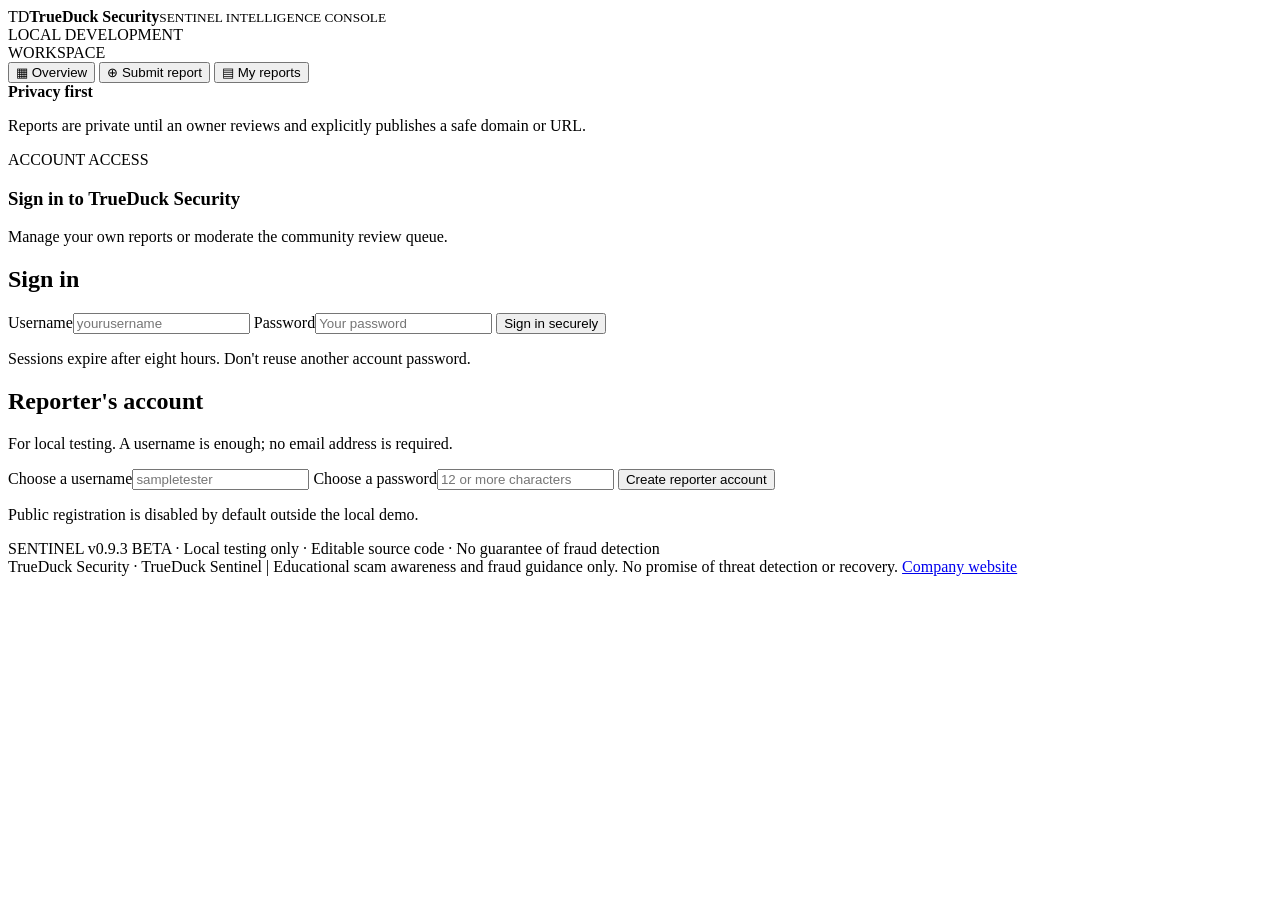
==== cloud_api/dashboard/index.html @ 4d631af8 "Update" ====
<!doctype html>
<html lang="en">
<head>
  <meta charset="utf-8">
  <meta name="viewport" content="width=device-width, initial-scale=1">
  <title>TrueDuck Security | Community Intelligence</title>
  <link rel="stylesheet" href="/dashboard/styles.css">
  <script src="/dashboard/app.js" defer></script>
</head>
<body>
  <header class="masthead">
    <div class="brand"><span class="brand-mark">TD</span><span><b>TrueDuck Security</b><small>SENTINEL INTELLIGENCE CONSOLE</small></span></div>
    <div class="masthead-right"><span class="env"><span class="env-dot"></span> LOCAL DEVELOPMENT</span><span id="userLabel" class="user-label"></span><button type="button" id="logoutButton" class="small-button" hidden>Sign out</button></div>
  </header>
  <main class="layout">
    <aside class="sidebar">
      <div class="sidebar-caption">WORKSPACE</div>
      <nav aria-label="Workspace navigation">
        <button type="button" class="nav-item active" data-screen="overview">▦ <span>Overview</span></button>
        <button type="button" class="nav-item" data-screen="submit">⊕ <span>Submit report</span></button>
        <button type="button" class="nav-item" data-screen="my-reports">▤ <span>My reports</span></button>
        <button type="button" class="nav-item owner-only" data-screen="moderation" hidden>◫ <span>Moderation</span><span id="navPending" class="nav-count">0</span></button>
        <button type="button" class="nav-item owner-only" data-screen="audit" hidden>◷ <span>Audit history</span></button>
      </nav>
      <div class="sidebar-note"><b>Privacy first</b><p>Reports are private until an owner reviews and explicitly publishes a safe domain or URL.</p></div>
    </aside>
    <section class="content">
      <div id="toast" role="status" aria-live="polite" class="toast" hidden></div>

      <section id="authScreen" class="auth-screen">
        <div class="eyebrow">ACCOUNT ACCESS</div><h1>Sign in to TrueDuck Security</h1>
        <p class="muted intro">Manage your own reports or moderate the community review queue.</p>
        <div class="auth-grid">
          <form id="loginForm" class="panel form-panel">
            <h2>Sign in</h2>
            <label for="loginUser">Username</label><input id="loginUser" autocomplete="username" required maxlength="32" placeholder="yourusername">
            <label for="loginPass">Password</label><input id="loginPass" type="password" autocomplete="current-password" minlength="12" required placeholder="Your password">
            <button class="primary" type="submit">Sign in securely</button>
            <p class="micro">Sessions expire after eight hours. Don't reuse another account password.</p>
          </form>
          <form id="registerForm" class="panel form-panel">
            <h2>Reporter's account</h2>
            <p class="muted">For local testing. A username is enough; no email address is required.</p>
            <label for="registerUser">Choose a username</label><input id="registerUser" autocomplete="username" required minlength="3" maxlength="32" placeholder="sampletester">
            <label for="registerPass">Choose a password</label><input id="registerPass" type="password" autocomplete="new-password" required minlength="12" maxlength="128" placeholder="12 or more characters">
            <button class="secondary" type="submit">Create reporter account</button>
            <p class="micro">Public registration is disabled by default outside the local demo.</p>
          </form>
        </div>
      </section>

      <section id="workspace" hidden>
        <section id="overviewScreen" class="screen">
          <div class="page-heading"><div><div class="eyebrow">OVERVIEW</div><h1>Security operations</h1><p>Report intake, review decisions, and publishing activity.</p></div><button id="refreshButton" class="secondary" type="button">↻ Refresh</button></div>
          <div id="ownerOverview" class="owner-only" hidden>
            <div class="metric-grid">
              <div class="metric"><span>ALL REPORTS</span><strong id="metricTotal">—</strong><small>Submitted to the community queue</small></div>
              <div class="metric"><span>AWAITING REVIEW</span><strong id="metricPending">—</strong><small>Require owner review</small></div>
              <div class="metric"><span>APPROVED</span><strong id="metricApproved">—</strong><small>Approved does not mean published</small></div>
              <div class="metric"><span>PUBLISHED</span><strong id="metricPublished">—</strong><small>Explicitly shared URLs or domains</small></div>
            </div>
            <div class="two-columns">
              <div class="panel"><div class="panel-head"><h2>Reports by type</h2><span class="pill">All time</span></div><div id="typeBars" class="bars"><p class="muted">No data yet.</p></div></div>
              <div class="panel"><div class="panel-head"><h2>Recent submissions</h2><span class="pill">Daily count</span></div><div id="dailyBars" class="bars"><p class="muted">No data yet.</p></div></div>
            </div>
          </div>
          <div class="panel notice"><h2>How the review process works</h2><div class="steps"><div><b>01</b><span>Someone submits a report. It stays private.</span></div><div><b>02</b><span>An owner examines supporting evidence and records a decision.</span></div><div><b>03</b><span>Approved domains or URLs can be published separately, then retracted.</span></div></div><p class="muted micro">A report or feed match is not independent proof of fraud. TrueDuck Security does not automatically contact URLs in reports.</p></div>
        </section>

        <section id="submitScreen" class="screen" hidden>
          <div class="page-heading"><div><div class="eyebrow">COMMUNITY INTAKE</div><h1>Submit a suspicious indicator</h1><p>Describe what you observed. Only submit material you have a legitimate reason to share.</p></div></div>
          <form id="reportForm" class="panel report-form">
            <div class="field-grid"><div><label for="reportKind">Indicator type</label><select id="reportKind" required><option value="domain">Domain</option><option value="url">URL</option><option value="email">Email address</option><option value="phone">Phone number (US/Canada)</option><option value="address">Physical address</option></select></div><div><label for="reportValue">Indicator</label><input id="reportValue" required maxlength="500" placeholder="example.test"></div></div>
            <label for="reportDetails">What happened?</label><textarea id="reportDetails" required maxlength="600" rows="5" placeholder="Describe the message or suspicious behavior without sharing passwords, account numbers, or private messages."></textarea>
            <label for="reportEvidence">Evidence reference (optional)</label><input id="reportEvidence" maxlength="300" placeholder="Case number, source reference, or public article identifier">
            <p class="micro">For URLs, remove query strings and fragments because they can contain private tokens. Evidence references are never fetched automatically.</p>
            <button class="primary" type="submit">Submit to review queue</button>
          </form>
        </section>

        <section id="my-reportsScreen" class="screen" hidden>
          <div class="page-heading"><div><div class="eyebrow">REPORT HISTORY</div><h1>My submissions</h1><p>See the status of reports you've submitted.</p></div></div>
          <div class="panel"><div class="table-wrap"><table><thead><tr><th>Indicator</th><th>Status</th><th>Submitted</th></tr></thead><tbody id="myReportsBody"></tbody></table></div></div>
        </section>

        <section id="moderationScreen" class="screen owner-only" hidden>
          <div class="page-heading"><div><div class="eyebrow">OWNER WORKSPACE</div><h1>Moderation queue</h1><p>Review reports before allowing any entry into the published threat feed.</p></div></div>
          <div class="panel"><div class="panel-head"><h2>Community submissions</h2><label class="inline-filter">Status <select id="moderationFilter"><option value="pending">Pending</option><option value="all">All</option><option value="approved">Approved</option><option value="rejected">Rejected</option></select></label></div><div id="moderationList" class="report-cards"></div></div>
          <div id="reviewPanel" class="panel review-panel" hidden>
            <div class="panel-head"><h2>Review selected report</h2><button id="cancelReview" class="small-button" type="button">Close</button></div><div class="selected-record" id="selectedReport"></div>
            <form id="decisionForm"><div class="field-grid"><div><label for="decisionValue">Decision</label><select id="decisionValue"><option value="approved">Approve</option><option value="rejected">Reject</option><option value="pending">Reopen as pending</option></select></div><div><label for="decisionReference">Evidence reference (required for approval)</label><input id="decisionReference" maxlength="300"></div></div><label for="decisionNote">Reason for decision</label><textarea id="decisionNote" rows="3" maxlength="600" required placeholder="Record why you reached this decision."></textarea><button class="primary" type="submit">Save decision</button></form>
            <p class="micro">Changing a decision retracts any previously published entry. Publishing is a separate owner action.</p>
          </div>
        </section>

        <section id="auditScreen" class="screen owner-only" hidden>
          <div class="page-heading"><div><div class="eyebrow">GOVERNANCE</div><h1>Audit history</h1><p>Review the latest moderation and publication events.</p></div></div>
          <div class="panel"><div class="table-wrap"><table><thead><tr><th>Report</th><th>Action</th><th>Note</th><th>Time</th></tr></thead><tbody id="auditBody"></tbody></table></div></div>
        </section>
      </section>
      <footer>SENTINEL v0.9.3 BETA · Local testing only · Editable source code · No guarantee of fraud detection</footer>
    </section>
  </main>
<footer class="td-console-footer">TrueDuck Security · TrueDuck Sentinel | Educational scam awareness and fraud guidance only. No promise of threat detection or recovery. <a href="https://trueducksecurity.com/" target="_blank" rel="noopener noreferrer">Company website</a></footer>
</body>
</html>
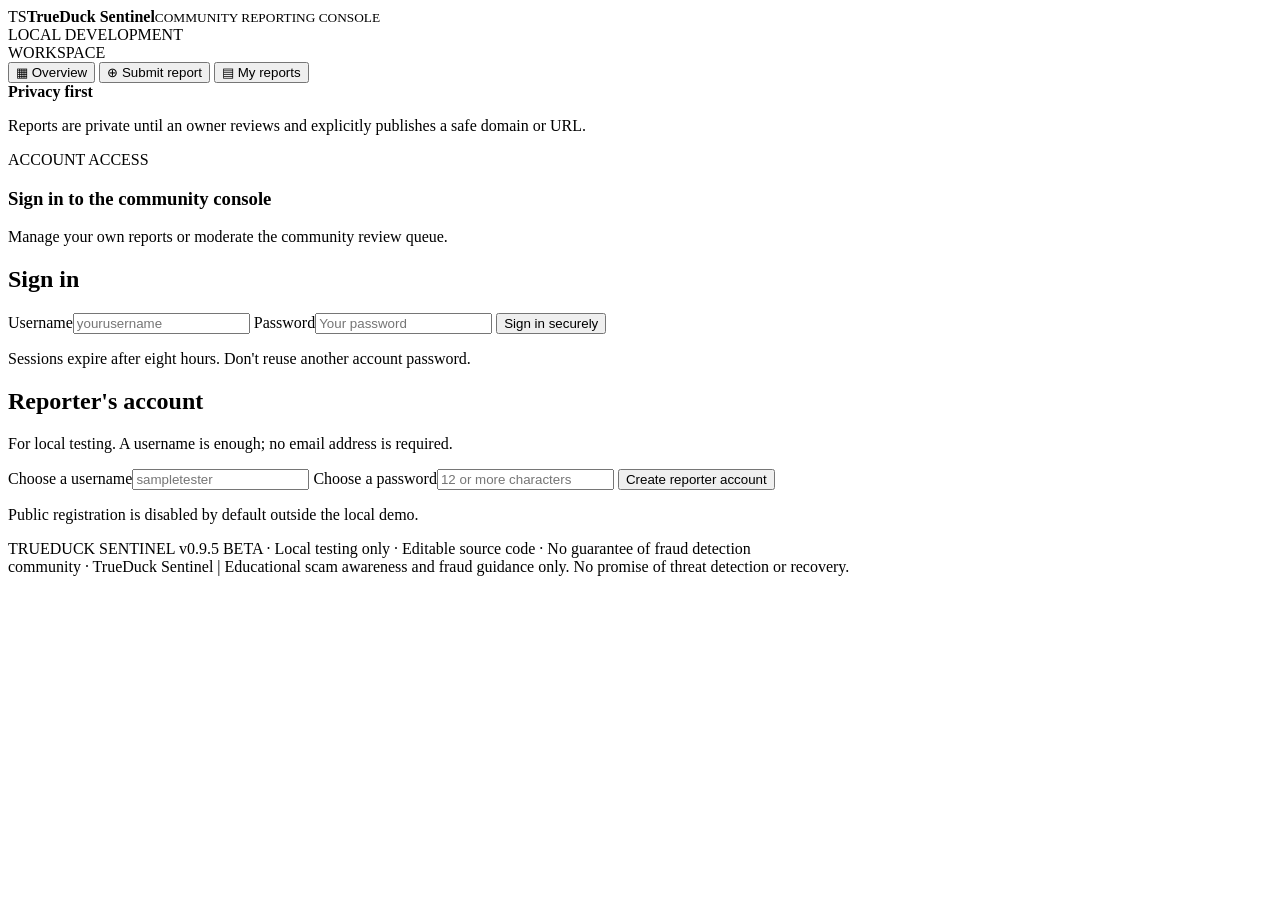
==== commit cdd99a2a: "Open" ====
--- a/cloud_api/dashboard/index.html
+++ b/cloud_api/dashboard/index.html
@@ -3,13 +3,13 @@
 <head>
   <meta charset="utf-8">
   <meta name="viewport" content="width=device-width, initial-scale=1">
-  <title>TrueDuck Security | Community Intelligence</title>
+  <title>TrueDuck Sentinel | Community Console</title>
   <link rel="stylesheet" href="/dashboard/styles.css">
   <script src="/dashboard/app.js" defer></script>
 </head>
 <body>
   <header class="masthead">
-    <div class="brand"><span class="brand-mark">TD</span><span><b>TrueDuck Security</b><small>SENTINEL INTELLIGENCE CONSOLE</small></span></div>
+    <div class="brand"><span class="brand-mark">TS</span><span><b>TrueDuck Sentinel</b><small>COMMUNITY REPORTING CONSOLE</small></span></div>
     <div class="masthead-right"><span class="env"><span class="env-dot"></span> LOCAL DEVELOPMENT</span><span id="userLabel" class="user-label"></span><button type="button" id="logoutButton" class="small-button" hidden>Sign out</button></div>
   </header>
   <main class="layout">
@@ -28,7 +28,7 @@
       <div id="toast" role="status" aria-live="polite" class="toast" hidden></div>
 
       <section id="authScreen" class="auth-screen">
-        <div class="eyebrow">ACCOUNT ACCESS</div><h1>Sign in to TrueDuck Security</h1>
+        <div class="eyebrow">ACCOUNT ACCESS</div><h1>Sign in to the community console</h1>
         <p class="muted intro">Manage your own reports or moderate the community review queue.</p>
         <div class="auth-grid">
           <form id="loginForm" class="panel form-panel">
@@ -64,7 +64,7 @@
               <div class="panel"><div class="panel-head"><h2>Recent submissions</h2><span class="pill">Daily count</span></div><div id="dailyBars" class="bars"><p class="muted">No data yet.</p></div></div>
             </div>
           </div>
-          <div class="panel notice"><h2>How the review process works</h2><div class="steps"><div><b>01</b><span>Someone submits a report. It stays private.</span></div><div><b>02</b><span>An owner examines supporting evidence and records a decision.</span></div><div><b>03</b><span>Approved domains or URLs can be published separately, then retracted.</span></div></div><p class="muted micro">A report or feed match is not independent proof of fraud. TrueDuck Security does not automatically contact URLs in reports.</p></div>
+          <div class="panel notice"><h2>How the review process works</h2><div class="steps"><div><b>01</b><span>Someone submits a report. It stays private.</span></div><div><b>02</b><span>An owner examines supporting evidence and records a decision.</span></div><div><b>03</b><span>Approved domains or URLs can be published separately, then retracted.</span></div></div><p class="muted micro">A report or feed match is not independent proof of fraud. The service does not automatically contact URLs in reports.</p></div>
         </section>
 
         <section id="submitScreen" class="screen" hidden>
@@ -98,9 +98,9 @@
           <div class="panel"><div class="table-wrap"><table><thead><tr><th>Report</th><th>Action</th><th>Note</th><th>Time</th></tr></thead><tbody id="auditBody"></tbody></table></div></div>
         </section>
       </section>
-      <footer>SENTINEL v0.9.3 BETA · Local testing only · Editable source code · No guarantee of fraud detection</footer>
+      <footer>TRUEDUCK SENTINEL v0.9.5 BETA · Local testing only · Editable source code · No guarantee of fraud detection</footer>
     </section>
   </main>
-<footer class="td-console-footer">TrueDuck Security · TrueDuck Sentinel | Educational scam awareness and fraud guidance only. No promise of threat detection or recovery. <a href="https://trueducksecurity.com/" target="_blank" rel="noopener noreferrer">Company website</a></footer>
+<footer class="console-footer">community · TrueDuck Sentinel | Educational scam awareness and fraud guidance only. No promise of threat detection or recovery.</footer>
 </body>
 </html>
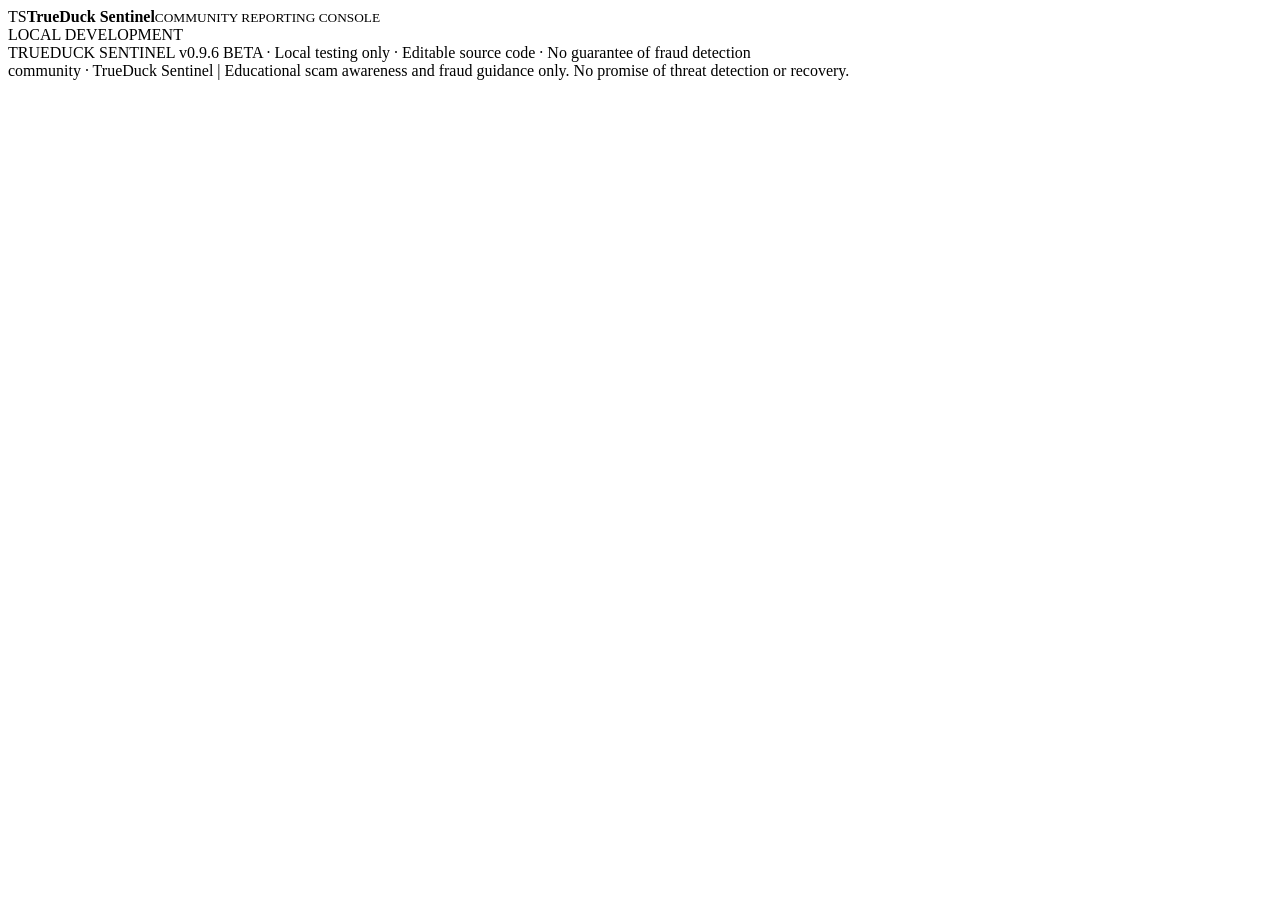
==== commit b8d0fbf2: "Update" ====
--- a/cloud_api/dashboard/index.html
+++ b/cloud_api/dashboard/index.html
@@ -13,12 +13,11 @@
     <div class="masthead-right"><span class="env"><span class="env-dot"></span> LOCAL DEVELOPMENT</span><span id="userLabel" class="user-label"></span><button type="button" id="logoutButton" class="small-button" hidden>Sign out</button></div>
   </header>
   <main class="layout">
-    <aside class="sidebar">
+    <aside id="sidebar" class="sidebar" hidden>
       <div class="sidebar-caption">WORKSPACE</div>
       <nav aria-label="Workspace navigation">
         <button type="button" class="nav-item active" data-screen="overview">▦ <span>Overview</span></button>
         <button type="button" class="nav-item" data-screen="submit">⊕ <span>Submit report</span></button>
-        <button type="button" class="nav-item" data-screen="my-reports">▤ <span>My reports</span></button>
         <button type="button" class="nav-item owner-only" data-screen="moderation" hidden>◫ <span>Moderation</span><span id="navPending" class="nav-count">0</span></button>
         <button type="button" class="nav-item owner-only" data-screen="audit" hidden>◷ <span>Audit history</span></button>
       </nav>
@@ -27,9 +26,9 @@
     <section class="content">
       <div id="toast" role="status" aria-live="polite" class="toast" hidden></div>
 
-      <section id="authScreen" class="auth-screen">
-        <div class="eyebrow">ACCOUNT ACCESS</div><h1>Sign in to the community console</h1>
-        <p class="muted intro">Manage your own reports or moderate the community review queue.</p>
+      <section id="authScreen" class="auth-screen" hidden>
+        <div class="eyebrow">ACCOUNT ACCESS</div><h1>Administrator sign in</h1>
+        <p class="muted intro">Review and moderate anonymous reports. Visitors do not need accounts.</p>
         <div class="auth-grid">
           <form id="loginForm" class="panel form-panel">
             <h2>Sign in</h2>
@@ -38,14 +37,7 @@
             <button class="primary" type="submit">Sign in securely</button>
             <p class="micro">Sessions expire after eight hours. Don't reuse another account password.</p>
           </form>
-          <form id="registerForm" class="panel form-panel">
-            <h2>Reporter's account</h2>
-            <p class="muted">For local testing. A username is enough; no email address is required.</p>
-            <label for="registerUser">Choose a username</label><input id="registerUser" autocomplete="username" required minlength="3" maxlength="32" placeholder="sampletester">
-            <label for="registerPass">Choose a password</label><input id="registerPass" type="password" autocomplete="new-password" required minlength="12" maxlength="128" placeholder="12 or more characters">
-            <button class="secondary" type="submit">Create reporter account</button>
-            <p class="micro">Public registration is disabled by default outside the local demo.</p>
-          </form>
+          <div class="panel form-panel"><h2>Submitting a report?</h2><p>No account or login is required.</p><p><a href="/report">Open anonymous reporting</a></p><p class="micro">Administrator accounts are created locally by the server operator.</p></div>
         </div>
       </section>
 
@@ -68,19 +60,14 @@
         </section>
 
         <section id="submitScreen" class="screen" hidden>
-          <div class="page-heading"><div><div class="eyebrow">COMMUNITY INTAKE</div><h1>Submit a suspicious indicator</h1><p>Describe what you observed. Only submit material you have a legitimate reason to share.</p></div></div>
+          <div class="page-heading"><div><div class="eyebrow">COMMUNITY INTAKE</div><h1>Submit a suspicious indicator</h1><p>No account needed. Describe what you observed. Only submit material you have a legitimate reason to share.</p></div></div>
           <form id="reportForm" class="panel report-form">
             <div class="field-grid"><div><label for="reportKind">Indicator type</label><select id="reportKind" required><option value="domain">Domain</option><option value="url">URL</option><option value="email">Email address</option><option value="phone">Phone number (US/Canada)</option><option value="address">Physical address</option></select></div><div><label for="reportValue">Indicator</label><input id="reportValue" required maxlength="500" placeholder="example.test"></div></div>
             <label for="reportDetails">What happened?</label><textarea id="reportDetails" required maxlength="600" rows="5" placeholder="Describe the message or suspicious behavior without sharing passwords, account numbers, or private messages."></textarea>
             <label for="reportEvidence">Evidence reference (optional)</label><input id="reportEvidence" maxlength="300" placeholder="Case number, source reference, or public article identifier">
-            <p class="micro">For URLs, remove query strings and fragments because they can contain private tokens. Evidence references are never fetched automatically.</p>
+            <p class="micro">Reports are private until reviewed. Do not include identifying details about yourself, passwords or private messages. Server or hosting logs may record connection IPs. For URLs, remove queries and fragments. Evidence references are never fetched automatically.</p>
             <button class="primary" type="submit">Submit to review queue</button>
           </form>
-        </section>
-
-        <section id="my-reportsScreen" class="screen" hidden>
-          <div class="page-heading"><div><div class="eyebrow">REPORT HISTORY</div><h1>My submissions</h1><p>See the status of reports you've submitted.</p></div></div>
-          <div class="panel"><div class="table-wrap"><table><thead><tr><th>Indicator</th><th>Status</th><th>Submitted</th></tr></thead><tbody id="myReportsBody"></tbody></table></div></div>
         </section>
 
         <section id="moderationScreen" class="screen owner-only" hidden>
@@ -98,7 +85,7 @@
           <div class="panel"><div class="table-wrap"><table><thead><tr><th>Report</th><th>Action</th><th>Note</th><th>Time</th></tr></thead><tbody id="auditBody"></tbody></table></div></div>
         </section>
       </section>
-      <footer>TRUEDUCK SENTINEL v0.9.5 BETA · Local testing only · Editable source code · No guarantee of fraud detection</footer>
+      <footer>TRUEDUCK SENTINEL v0.9.6 BETA · Local testing only · Editable source code · No guarantee of fraud detection</footer>
     </section>
   </main>
 <footer class="console-footer">community · TrueDuck Sentinel | Educational scam awareness and fraud guidance only. No promise of threat detection or recovery.</footer>
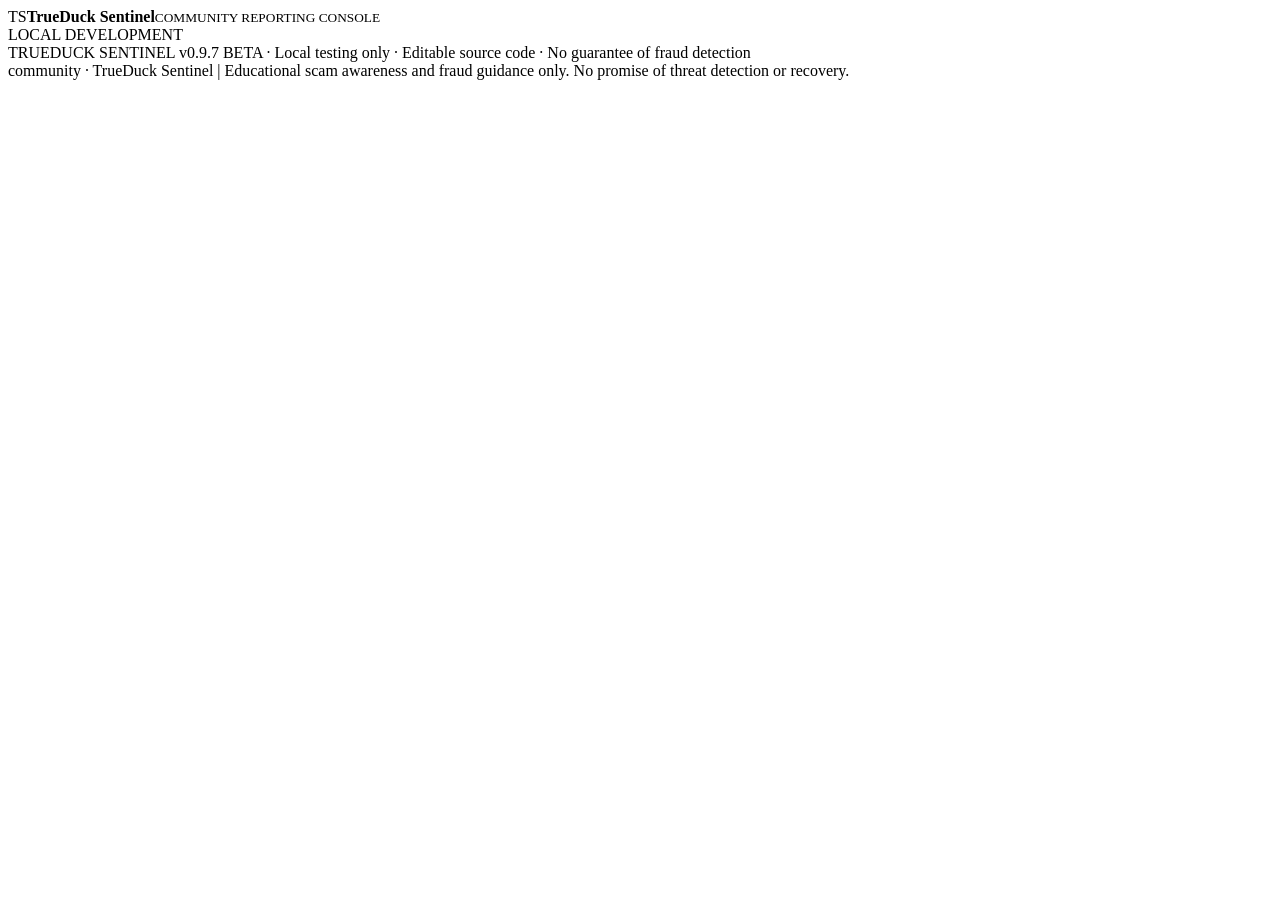
==== commit 51623258: "Update" ====
--- a/cloud_api/dashboard/index.html
+++ b/cloud_api/dashboard/index.html
@@ -71,11 +71,11 @@
         </section>
 
         <section id="moderationScreen" class="screen owner-only" hidden>
-          <div class="page-heading"><div><div class="eyebrow">OWNER WORKSPACE</div><h1>Moderation queue</h1><p>Review reports before allowing any entry into the published threat feed.</p></div></div>
+          <div class="page-heading"><div><div class="eyebrow">OWNER WORKSPACE</div><h1>Moderation queue</h1><p>Review reports before allowing any entry into the published threat feed.</p></div><button id="refreshModeration" class="secondary" type="button">↻ Refresh reports</button></div>
           <div class="panel"><div class="panel-head"><h2>Community submissions</h2><label class="inline-filter">Status <select id="moderationFilter"><option value="pending">Pending</option><option value="all">All</option><option value="approved">Approved</option><option value="rejected">Rejected</option></select></label></div><div id="moderationList" class="report-cards"></div></div>
           <div id="reviewPanel" class="panel review-panel" hidden>
             <div class="panel-head"><h2>Review selected report</h2><button id="cancelReview" class="small-button" type="button">Close</button></div><div class="selected-record" id="selectedReport"></div>
-            <form id="decisionForm"><div class="field-grid"><div><label for="decisionValue">Decision</label><select id="decisionValue"><option value="approved">Approve</option><option value="rejected">Reject</option><option value="pending">Reopen as pending</option></select></div><div><label for="decisionReference">Evidence reference (required for approval)</label><input id="decisionReference" maxlength="300"></div></div><label for="decisionNote">Reason for decision</label><textarea id="decisionNote" rows="3" maxlength="600" required placeholder="Record why you reached this decision."></textarea><button class="primary" type="submit">Save decision</button></form>
+            <form id="decisionForm"><div class="field-grid"><div><label for="decisionValue">Decision</label><select id="decisionValue"><option value="approved">Approve</option><option value="rejected">Reject</option><option value="pending">Reopen as pending</option></select></div><div><label for="decisionReference">Evidence reference (required for approval)</label><input id="decisionReference" maxlength="300"></div></div><label for="decisionNote">Reason for decision</label><textarea id="decisionNote" rows="3" maxlength="600" required placeholder="Record why you reached this decision."></textarea><label for="decisionPublicSummary">Public review summary (optional, 240 characters)</label><textarea id="decisionPublicSummary" rows="3" maxlength="240" placeholder="Example: Reviewed reports describe requests for gift-card payments."></textarea><p class="micro">Visible to anyone after publication or enabling contact lookup. Do not include names, contact details, private evidence, or unverified accusations. The private reason above is never published automatically.</p><button class="primary" type="submit">Save decision</button></form>
             <p class="micro">Changing a decision retracts any previously published entry. Publishing is a separate owner action.</p>
           </div>
         </section>
@@ -85,7 +85,7 @@
           <div class="panel"><div class="table-wrap"><table><thead><tr><th>Report</th><th>Action</th><th>Note</th><th>Time</th></tr></thead><tbody id="auditBody"></tbody></table></div></div>
         </section>
       </section>
-      <footer>TRUEDUCK SENTINEL v0.9.6 BETA · Local testing only · Editable source code · No guarantee of fraud detection</footer>
+      <footer>TRUEDUCK SENTINEL v0.9.7 BETA · Local testing only · Editable source code · No guarantee of fraud detection</footer>
     </section>
   </main>
 <footer class="console-footer">community · TrueDuck Sentinel | Educational scam awareness and fraud guidance only. No promise of threat detection or recovery.</footer>
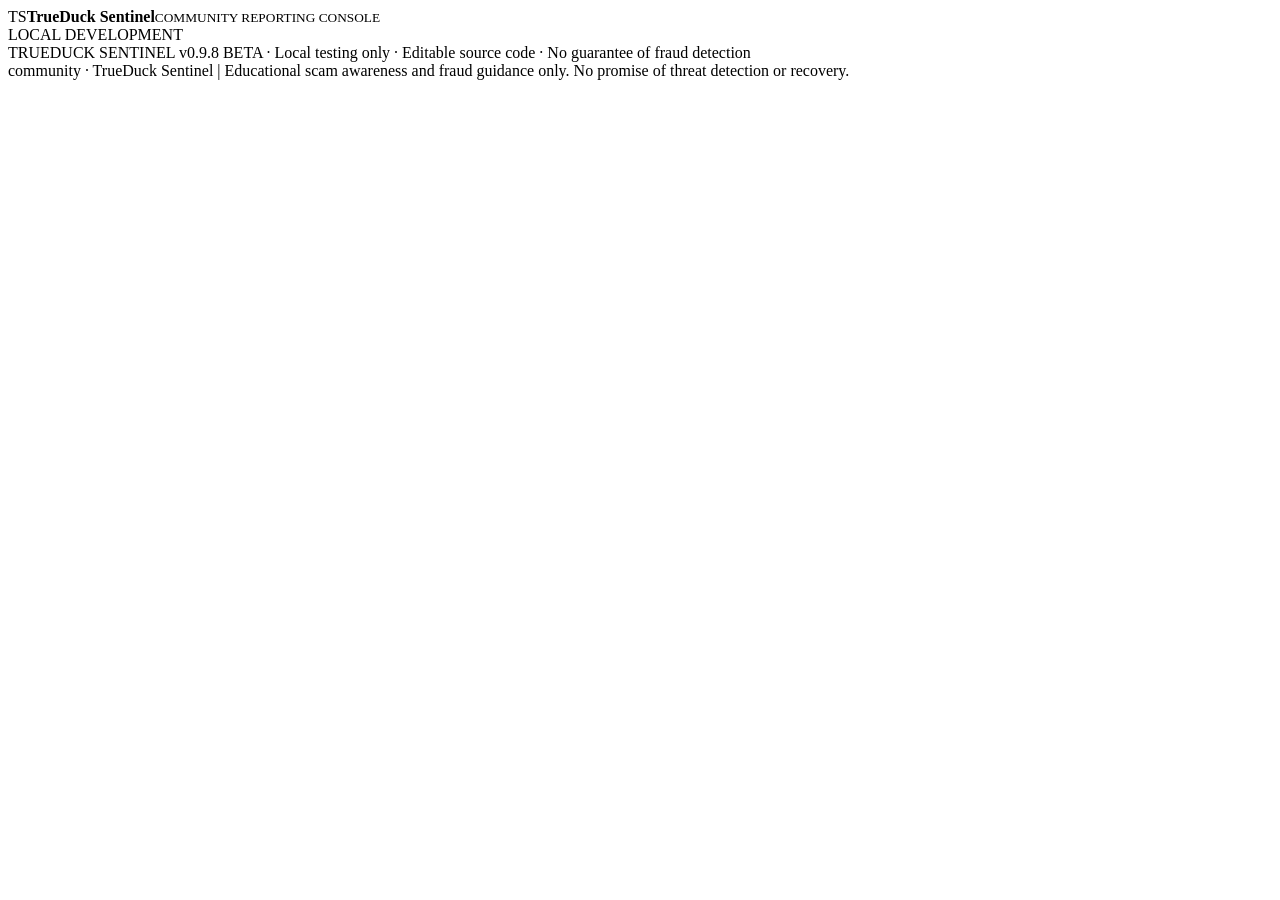
==== commit 3657aaa5: "Update" ====
--- a/cloud_api/dashboard/index.html
+++ b/cloud_api/dashboard/index.html
@@ -85,7 +85,7 @@
           <div class="panel"><div class="table-wrap"><table><thead><tr><th>Report</th><th>Action</th><th>Note</th><th>Time</th></tr></thead><tbody id="auditBody"></tbody></table></div></div>
         </section>
       </section>
-      <footer>TRUEDUCK SENTINEL v0.9.7 BETA · Local testing only · Editable source code · No guarantee of fraud detection</footer>
+      <footer>TRUEDUCK SENTINEL v0.9.8 BETA · Local testing only · Editable source code · No guarantee of fraud detection</footer>
     </section>
   </main>
 <footer class="console-footer">community · TrueDuck Sentinel | Educational scam awareness and fraud guidance only. No promise of threat detection or recovery.</footer>
